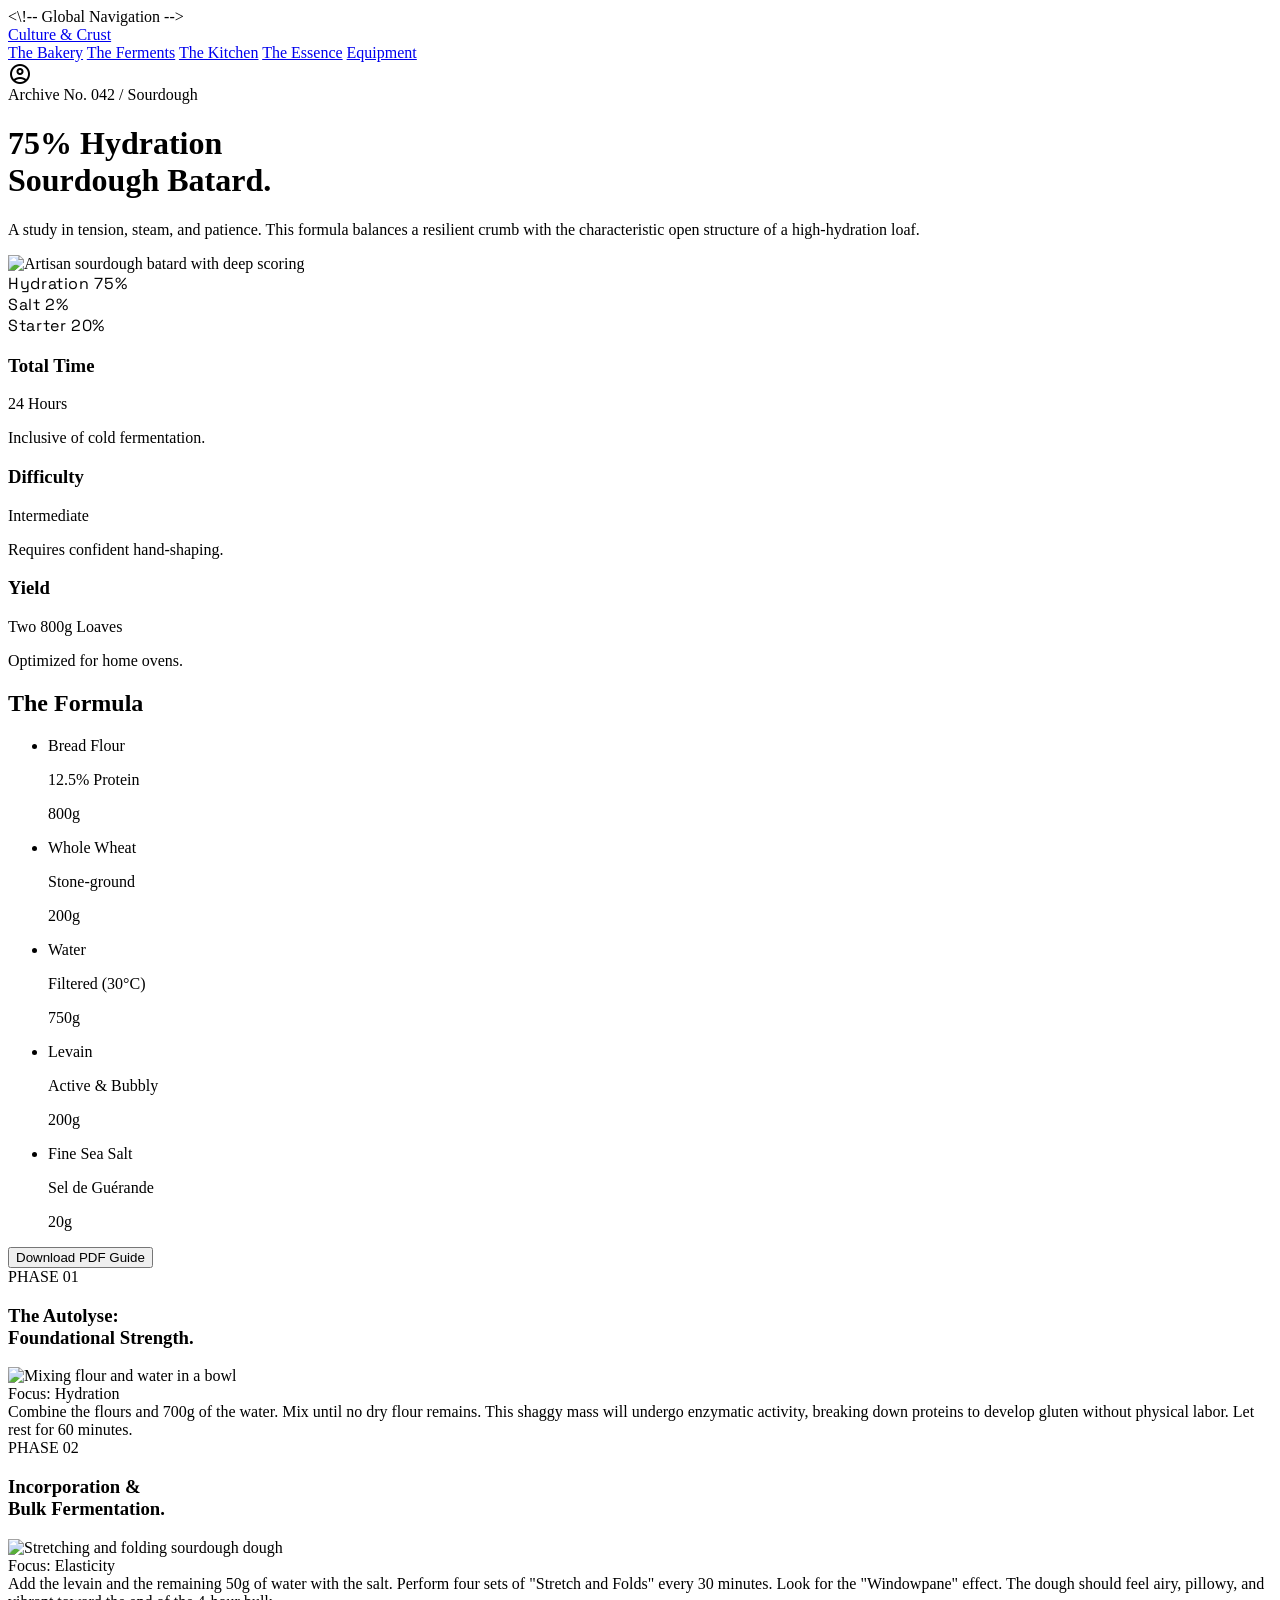
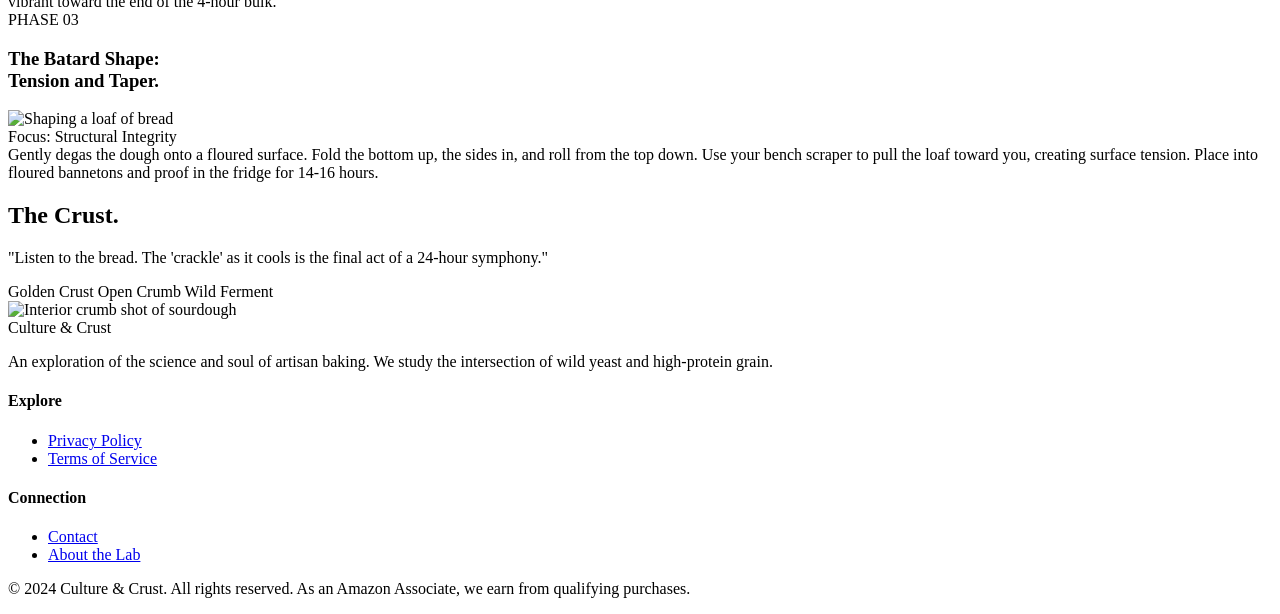
==== bakery.html @ 5abb73bf "Initial commit — Culture & Crust website" ====
<!DOCTYPE html>

<html class="light" lang="en"><head>
<meta charset="utf-8"/>
<meta content="width=device-width, initial-scale=1.0" name="viewport"/>
<script src="https://cdn.tailwindcss.com?plugins=forms,container-queries"></script>
<link href="https://fonts.googleapis.com/css2?family=Noto+Serif:ital,wght@0,400;0,700;1,400;1,700&amp;family=Work+Sans:wght@300;400;500;600&amp;family=Space+Grotesk:wght@300;500;700&amp;family=Material+Symbols+Outlined:wght,FILL@100..700,0..1&amp;display=swap" rel="stylesheet"/>
<link href="https://fonts.googleapis.com/css2?family=Material+Symbols+Outlined:wght,FILL@100..700,0..1&amp;display=swap" rel="stylesheet"/>
<script id="tailwind-config">
        tailwind.config = {
            darkMode: "class",
            theme: {
                extend: {
                    "colors": {
                        "secondary-fixed-dim": "#e7bdb1",
                        "background": "#f9f9f9",
                        "inverse-primary": "#ffb961",
                        "on-primary-container": "#603a00",
                        "on-error": "#ffffff",
                        "on-surface": "#1a1c1c",
                        "surface-container": "#eeeeee",
                        "inverse-surface": "#2f3131",
                        "surface-tint": "#865300",
                        "surface-container-low": "#f3f3f3",
                        "surface": "#f9f9f9",
                        "primary": "#865300",
                        "tertiary": "#be0036",
                        "on-primary": "#ffffff",
                        "on-secondary-container": "#795950",
                        "on-tertiary-container": "#890024",
                        "error": "#ba1a1a",
                        "primary-fixed": "#ffddb9",
                        "surface-container-high": "#e8e8e8",
                        "on-tertiary-fixed-variant": "#920027",
                        "on-primary-fixed-variant": "#663e00",
                        "on-secondary": "#ffffff",
                        "on-background": "#1a1c1c",
                        "secondary-fixed": "#ffdbd0",
                        "surface-container-lowest": "#ffffff",
                        "on-tertiary-fixed": "#40000c",
                        "surface-dim": "#dadada",
                        "tertiary-container": "#ff8e95",
                        "error-container": "#ffdad6",
                        "primary-fixed-dim": "#ffb961",
                        "tertiary-fixed": "#ffdada",
                        "surface-container-highest": "#e2e2e2",
                        "on-surface-variant": "#534434",
                        "outline": "#867461",
                        "inverse-on-surface": "#f1f1f1",
                        "surface-variant": "#e2e2e2",
                        "surface-bright": "#f9f9f9",
                        "on-error-container": "#93000a",
                        "on-tertiary": "#ffffff",
                        "primary-container": "#f39c12",
                        "on-secondary-fixed-variant": "#5d4037",
                        "on-secondary-fixed": "#2c160e",
                        "secondary": "#77574d",
                        "outline-variant": "#d8c3ad",
                        "on-primary-fixed": "#2b1700",
                        "secondary-container": "#fed3c7",
                        "tertiary-fixed-dim": "#ffb3b6"
                    },
                    "borderRadius": {
                        "DEFAULT": "0.125rem",
                        "lg": "0.25rem",
                        "xl": "0.5rem",
                        "full": "0.75rem"
                    },
                    "fontFamily": {
                        "headline": ["Noto Serif"],
                        "body": ["Work Sans"],
                        "label": ["Space Grotesk"]
                    }
                },
            },
        }
    </script>
<style>
        .material-symbols-outlined {
            font-variation-settings: 'FILL' 0, 'wght' 400, 'GRAD' 0, 'opsz' 24;
        }
        .tonal-shift-bg { background-color: #f3f3f3; }
        .smooth-scroll-anchor { scroll-behavior: smooth; }
        .glass-nav { backdrop-filter: blur(20px); }
    </style>
<link href="style.css" rel="stylesheet"/>
</head>
<body class="bg-background text-on-background font-body selection:bg-primary-container selection:text-on-primary-container" page-bakery>
<\!-- Global Navigation -->
<nav class="fixed top-0 w-full z-50 glass-nav shadow-[0_8px_30px_rgb(93,64,55,0.04)]">
<div class="flex justify-between items-center px-8 py-4 max-w-screen-2xl mx-auto">
<a class="font-headline text-2xl font-bold tracking-tight text-stone-900" href="index.html">Culture &amp; Crust</a>
<div class="hidden md:flex items-center gap-8">
        <a class="text-amber-600 font-semibold border-b-2 border-amber-600 font-headline italic text-lg" href="bakery.html">The Bakery</a>
        <a class="text-stone-600 hover:text-amber-600 transition-colors font-headline italic text-lg" href="ferments.html">The Ferments</a>
        <a class="text-stone-600 hover:text-amber-600 transition-colors font-headline italic text-lg" href="kitchen.html">The Kitchen</a>
        <a class="text-stone-600 hover:text-amber-600 transition-colors font-headline italic text-lg" href="essence.html">The Essence</a>
        <a class="text-stone-600 hover:text-amber-600 transition-colors font-headline italic text-lg" href="equipment.html">Equipment</a>
</div>
<div class="flex items-center gap-4">
<span class="material-symbols-outlined text-stone-600 cursor-pointer hover:opacity-80 transition-all duration-300">account_circle</span>
</div>
</div>
</nav><main class="pt-24 pb-12">
<!-- Hero Section -->
<header class="relative px-8 md:px-16 py-12 md:py-24 max-w-screen-2xl mx-auto overflow-hidden">
<div class="grid grid-cols-1 lg:grid-cols-12 gap-12 items-center">
<div class="lg:col-span-7 z-10">
<span class="font-label text-xs uppercase tracking-widest text-primary mb-4 block">Archive No. 042 / Sourdough</span>
<h1 class="font-headline text-6xl md:text-8xl font-bold text-on-surface leading-[0.9] mb-8 italic">75% Hydration <br/>Sourdough Batard.</h1>
<p class="font-body text-xl text-secondary max-w-xl leading-relaxed">A study in tension, steam, and patience. This formula balances a resilient crumb with the characteristic open structure of a high-hydration loaf.</p>
</div>
<div class="lg:col-span-5 relative">
<div class="aspect-[4/5] bg-surface-container-low rounded-xl overflow-hidden shadow-2xl">
<img alt="Artisan sourdough batard with deep scoring" class="w-full h-full object-cover" data-alt="Close-up of a freshly baked sourdough batard on a rustic wooden board with dramatic side lighting highlighting the crust texture." src="https://lh3.googleusercontent.com/aida-public/[base64]"/>
</div>
<!-- Laboratory Chips Overlaid -->
<div class="absolute -bottom-6 -left-6 bg-white p-6 shadow-xl flex flex-col gap-3 rounded-lg border border-outline-variant/15 tech-hud">
<div class="flex items-center gap-4">
<span class="font-label text-xs font-bold text-secondary uppercase">Hydration</span>
<span class="font-label text-sm text-primary font-bold">75%</span>
</div>
<div class="flex items-center gap-4 border-t border-outline-variant/10 pt-2">
<span class="font-label text-xs font-bold text-secondary uppercase">Salt</span>
<span class="font-label text-sm text-primary font-bold">2%</span>
</div>
<div class="flex items-center gap-4 border-t border-outline-variant/10 pt-2">
<span class="font-label text-xs font-bold text-secondary uppercase">Starter</span>
<span class="font-label text-sm text-primary font-bold">20%</span>
</div>
</div>
</div>
</div>
</header>
<!-- Bento Grid Stats & Intro -->
<section class="px-8 md:px-16 max-w-screen-2xl mx-auto py-12">
<div class="grid grid-cols-1 md:grid-cols-3 gap-6">
<div class="bg-surface-container-lowest p-8 rounded-xl border border-outline-variant/10">
<h3 class="font-label text-xs uppercase text-secondary mb-4 tracking-tighter">Total Time</h3>
<p class="font-headline text-3xl font-bold">24 Hours</p>
<p class="font-body text-sm text-secondary mt-2">Inclusive of cold fermentation.</p>
</div>
<div class="bg-surface-container-lowest p-8 rounded-xl border border-outline-variant/10">
<h3 class="font-label text-xs uppercase text-secondary mb-4 tracking-tighter">Difficulty</h3>
<p class="font-headline text-3xl font-bold">Intermediate</p>
<p class="font-body text-sm text-secondary mt-2">Requires confident hand-shaping.</p>
</div>
<div class="bg-primary-container p-8 rounded-xl text-on-primary-container">
<h3 class="font-label text-xs uppercase opacity-80 mb-4 tracking-tighter">Yield</h3>
<p class="font-headline text-3xl font-bold">Two 800g Loaves</p>
<p class="font-body text-sm opacity-80 mt-2">Optimized for home ovens.</p>
</div>
</div>
</section>
<!-- Editorial Recipe Content -->
<section class="px-8 md:px-16 max-w-screen-4xl mx-auto grid grid-cols-1 lg:grid-cols-12 gap-16 py-24">
<!-- Ingredients Sidebar -->
<div class="lg:col-span-4 lg:sticky lg:top-32 self-start">
<div class="bg-surface-container-low p-10 rounded-2xl">
<h2 class="font-headline text-3xl italic mb-8">The Formula</h2>
<ul class="space-y-6">
<li class="flex justify-between items-end border-b border-outline-variant/20 pb-2">
<div>
<p class="font-body font-medium">Bread Flour</p>
<p class="font-label text-xs text-secondary">12.5% Protein</p>
</div>
<span class="font-label font-bold text-primary">800g</span>
</li>
<li class="flex justify-between items-end border-b border-outline-variant/20 pb-2">
<div>
<p class="font-body font-medium">Whole Wheat</p>
<p class="font-label text-xs text-secondary">Stone-ground</p>
</div>
<span class="font-label font-bold text-primary">200g</span>
</li>
<li class="flex justify-between items-end border-b border-outline-variant/20 pb-2">
<div>
<p class="font-body font-medium">Water</p>
<p class="font-label text-xs text-secondary">Filtered (30°C)</p>
</div>
<span class="font-label font-bold text-primary">750g</span>
</li>
<li class="flex justify-between items-end border-b border-outline-variant/20 pb-2">
<div>
<p class="font-body font-medium">Levain</p>
<p class="font-label text-xs text-secondary">Active &amp; Bubbly</p>
</div>
<span class="font-label font-bold text-primary">200g</span>
</li>
<li class="flex justify-between items-end border-b border-outline-variant/20 pb-2">
<div>
<p class="font-body font-medium">Fine Sea Salt</p>
<p class="font-label text-xs text-secondary">Sel de Guérande</p>
</div>
<span class="font-label font-bold text-primary">20g</span>
</li>
</ul>
<div class="mt-12">
<button class="w-full bg-primary text-on-primary py-4 rounded-lg font-label text-sm uppercase tracking-widest hover:opacity-90 transition-all">Download PDF Guide</button>
</div>
</div>
</div>
<!-- Step by Step Editorial -->
<div class="lg:col-span-8">
<div class="space-y-32">
<!-- Step 1 -->
<article class="group">
<div class="flex items-center gap-4 mb-6">
<span class="w-12 h-px bg-primary block"></span>
<span class="font-label text-xs text-primary font-bold tracking-widest">PHASE 01</span>
</div>
<h3 class="font-headline text-5xl mb-8 leading-tight">The Autolyse: <br/><span class="italic">Foundational Strength.</span></h3>
<div class="aspect-video mb-10 overflow-hidden rounded-2xl bg-surface-container">
<img alt="Mixing flour and water in a bowl" class="w-full h-full object-cover transition-transform duration-700 group-hover:scale-105" data-alt="Close-up of hands mixing coarse flour and water in a ceramic bowl, soft morning light hitting the texture of the shaggy dough." src="https://lh3.googleusercontent.com/aida-public/[base64]"/>
</div>
<div class="grid grid-cols-1 md:grid-cols-12 gap-8">
<div class="md:col-span-4 font-label text-sm uppercase text-secondary">Focus: Hydration</div>
<div class="md:col-span-8 font-body text-lg leading-relaxed text-stone-700">
                                Combine the flours and 700g of the water. Mix until no dry flour remains. This shaggy mass will undergo enzymatic activity, breaking down proteins to develop gluten without physical labor. Let rest for 60 minutes.
                            </div>
</div>
</article>
<!-- Step 2 -->
<article class="group">
<div class="flex items-center gap-4 mb-6">
<span class="w-12 h-px bg-primary block"></span>
<span class="font-label text-xs text-primary font-bold tracking-widest">PHASE 02</span>
</div>
<h3 class="font-headline text-5xl mb-8 leading-tight">Incorporation &amp; <br/><span class="italic">Bulk Fermentation.</span></h3>
<div class="aspect-video mb-10 overflow-hidden rounded-2xl bg-surface-container">
<img alt="Stretching and folding sourdough dough" class="w-full h-full object-cover transition-transform duration-700 group-hover:scale-105" data-alt="Hands performing a stretch and fold on a smooth elastic dough in a glass container, highlighting the emerging strength and gas bubbles." src="https://lh3.googleusercontent.com/aida-public/[base64]"/>
</div>
<div class="grid grid-cols-1 md:grid-cols-12 gap-8">
<div class="md:col-span-4 font-label text-sm uppercase text-secondary">Focus: Elasticity</div>
<div class="md:col-span-8 font-body text-lg leading-relaxed text-stone-700">
                                Add the levain and the remaining 50g of water with the salt. Perform four sets of "Stretch and Folds" every 30 minutes. Look for the "Windowpane" effect. The dough should feel airy, pillowy, and vibrant toward the end of the 4-hour bulk.
                            </div>
</div>
</article>
<!-- Step 3 -->
<article class="group">
<div class="flex items-center gap-4 mb-6">
<span class="w-12 h-px bg-primary block"></span>
<span class="font-label text-xs text-primary font-bold tracking-widest">PHASE 03</span>
</div>
<h3 class="font-headline text-5xl mb-8 leading-tight">The Batard Shape: <br/><span class="italic">Tension and Taper.</span></h3>
<div class="aspect-video mb-10 overflow-hidden rounded-2xl bg-surface-container">
<img alt="Shaping a loaf of bread" class="w-full h-full object-cover transition-transform duration-700 group-hover:scale-105" data-alt="Artisan baker shaping a batard on a floured marble surface, demonstrating the stitching technique for surface tension." src="https://lh3.googleusercontent.com/aida-public/[base64]"/>
</div>
<div class="grid grid-cols-1 md:grid-cols-12 gap-8">
<div class="md:col-span-4 font-label text-sm uppercase text-secondary">Focus: Structural Integrity</div>
<div class="md:col-span-8 font-body text-lg leading-relaxed text-stone-700">
                                Gently degas the dough onto a floured surface. Fold the bottom up, the sides in, and roll from the top down. Use your bench scraper to pull the loaf toward you, creating surface tension. Place into floured bannetons and proof in the fridge for 14-16 hours.
                            </div>
</div>
</article>
</div>
</div>
</section>
<!-- Final Result Showcase Asymmetric -->
<section class="bg-surface-container-low py-32 px-8 overflow-hidden">
<div class="max-w-screen-2xl mx-auto flex flex-col md:flex-row items-center gap-16">
<div class="md:w-1/2 order-2 md:order-1">
<h2 class="font-headline text-6xl italic text-primary mb-6">The Crust.</h2>
<p class="font-body text-2xl text-secondary leading-relaxed italic mb-8">"Listen to the bread. The 'crackle' as it cools is the final act of a 24-hour symphony."</p>
<div class="flex gap-4">
<span class="font-label text-xs bg-white px-4 py-2 rounded-full border border-outline-variant/20 uppercase tracking-tighter">Golden Crust</span>
<span class="font-label text-xs bg-white px-4 py-2 rounded-full border border-outline-variant/20 uppercase tracking-tighter">Open Crumb</span>
<span class="font-label text-xs bg-white px-4 py-2 rounded-full border border-outline-variant/20 uppercase tracking-tighter">Wild Ferment</span>
</div>
</div>
<div class="md:w-1/2 order-1 md:order-2">
<div class="relative">
<div class="bg-primary/10 absolute -inset-8 blur-3xl rounded-full"></div>
<img alt="Interior crumb shot of sourdough" class="relative z-10 w-full h-[500px] object-cover rounded-3xl shadow-2xl" data-alt="Interior cross-section of a sourdough loaf showing a glossy, open crumb structure with large irregular alveoli." src="https://lh3.googleusercontent.com/aida-public/[base64]"/>
</div>
</div>
</div>
</section>
</main>
<!-- Footer -->
<footer class="w-full mt-24 bg-stone-100 dark:bg-stone-950">
<div class="grid grid-cols-1 md:grid-cols-4 gap-12 px-12 py-16 border-t border-stone-200/20 max-w-screen-2xl mx-auto">
<div class="col-span-1 md:col-span-2">
<div class="font-serif text-xl font-bold text-stone-800 dark:text-stone-200 mb-6">Culture &amp; Crust</div>
<p class="font-sans text-sm leading-relaxed text-stone-500 max-w-xs">An exploration of the science and soul of artisan baking. We study the intersection of wild yeast and high-protein grain.</p>
</div>
<div>
<h4 class="font-label text-xs uppercase font-bold mb-6 tracking-widest text-primary">Explore</h4>
<ul class="space-y-4">
<li><a class="text-stone-500 dark:text-stone-400 hover:text-amber-600 transition-colors font-sans text-sm" href="#">Privacy Policy</a></li>
<li><a class="text-stone-500 dark:text-stone-400 hover:text-amber-600 transition-colors font-sans text-sm" href="#">Terms of Service</a></li>
</ul>
</div>
<div>
<h4 class="font-label text-xs uppercase font-bold mb-6 tracking-widest text-primary">Connection</h4>
<ul class="space-y-4">
<li><a class="text-stone-500 dark:text-stone-400 hover:text-amber-600 transition-colors font-sans text-sm" href="#">Contact</a></li>
<li><a class="text-stone-500 dark:text-stone-400 hover:text-amber-600 transition-colors font-sans text-sm" href="#">About the Lab</a></li>
</ul>
</div>
</div>
<div class="px-12 py-8 border-t border-stone-200/10 text-center md:text-left">
<p class="font-sans text-sm text-stone-500 leading-relaxed">© 2024 Culture &amp; Crust. All rights reserved. As an Amazon Associate, we earn from qualifying purchases.</p>
</div>
</footer>
</body></html>
---- style.css ----
/* ============================================================
   CULTURE & CRUST — Global Stylesheet
   System Integration: Living Color Palette + Components
   ============================================================ */

/* ─── Design Tokens ──────────────────────────────────────── */
:root {
  /* Pillar Accent Colors */
  --color-golden-crust:   #F39C12;  /* Bakery */
  --color-vibrant-beet:   #C70039;  /* Ferments */
  --color-deep-umber:     #5D4037;  /* Kitchen */
  --color-fresh-sage:     #27AE60;  /* Essence */

  /* Core Brand Palette */
  --color-primary:        #865300;
  --color-primary-ctr:    #f39c12;
  --color-surface:        #f9f9f9;
  --color-surface-low:    #f3f3f3;
  --color-on-surface:     #1a1c1c;
  --color-secondary:      #77574d;
  --color-outline:        #867461;
  --color-outline-var:    rgba(134, 116, 97, 0.15);
}

/* ─── Global Base ────────────────────────────────────────── */
*, *::before, *::after { box-sizing: border-box; }
html { scroll-behavior: smooth; }

/* ─── Glass Nav ──────────────────────────────────────────── */
.glass-nav {
  background-color: rgba(255, 255, 255, 0.82);
  backdrop-filter: blur(20px);
  -webkit-backdrop-filter: blur(20px);
}

/* ─── Tonal Shift ────────────────────────────────────────── */
.tonal-shift-bg { background-color: #f3f3f3; }

/* ─── Material Symbols ───────────────────────────────────── */
.material-symbols-outlined {
  font-variation-settings: 'FILL' 0, 'wght' 400, 'GRAD' 0, 'opsz' 24;
  font-family: 'Material Symbols Outlined';
  font-style: normal;
  display: inline-block;
  line-height: 1;
  vertical-align: middle;
  white-space: nowrap;
  overflow: hidden;
}

/* ─── Navigation ─────────────────────────────────────────── */
.nav-link {
  color: #57534e;  /* stone-600 */
  font-family: 'Noto Serif', serif;
  font-style: italic;
  font-size: 1.125rem;
  transition: color 0.2s ease;
  text-decoration: none;
}
.nav-link:hover { color: #d97706; /* amber-600 */ }

.nav-link-active {
  color: #d97706;
  font-family: 'Noto Serif', serif;
  font-style: italic;
  font-size: 1.125rem;
  font-weight: 600;
  border-bottom: 2px solid #d97706;
  text-decoration: none;
}

/* ─── Technical HUD ──────────────────────────────────────── */
/*
  Wrap any monospace data / lab parameter block in .tech-hud.
  Use .tech-hud__label for field names, .tech-hud__value for
  the reading, and .tech-hud__row for each data row.
*/
.tech-hud {
  font-family: 'Space Grotesk', 'Courier New', monospace;
  letter-spacing: 0.04em;
}

.tech-hud__label {
  font-family: 'Space Grotesk', monospace;
  font-size: 0.625rem;     /* 10px */
  font-weight: 500;
  text-transform: uppercase;
  letter-spacing: 0.18em;
  color: var(--color-secondary);
}

.tech-hud__value {
  font-family: 'Space Grotesk', monospace;
  font-size: 0.875rem;
  font-weight: 700;
  letter-spacing: 0.02em;
}

.tech-hud__card {
  padding: 1.5rem 2rem;
  border-radius: 0.5rem;
  background-color: #ffffff;
  border: 1px solid var(--color-outline-var);
}

.tech-hud__row {
  display: flex;
  justify-content: space-between;
  align-items: center;
  padding-bottom: 0.5rem;
  border-bottom: 1px solid var(--color-outline-var);
}
.tech-hud__row:last-child {
  border-bottom: none;
  padding-bottom: 0;
}

/* Pillar-tinted value variants */
.tech-hud__value--bakery   { color: var(--color-golden-crust); }
.tech-hud__value--ferments { color: var(--color-vibrant-beet); }
.tech-hud__value--kitchen  { color: var(--color-deep-umber); }
.tech-hud__value--essence  { color: var(--color-fresh-sage); }

/* ─── Pillar Page Tinting (add class to <body>) ───────────── */
body.page-bakery   { --pillar-accent: var(--color-golden-crust); }
body.page-ferments { --pillar-accent: var(--color-vibrant-beet); }
body.page-kitchen  { --pillar-accent: var(--color-deep-umber); }
body.page-essence  { --pillar-accent: var(--color-fresh-sage); }
body.page-equipment{ --pillar-accent: var(--color-primary); }

/* ─── Pillar Color Blocking Utilities ────────────────────── */
.pillar-bakery-bg   { background-color: var(--color-golden-crust); }
.pillar-ferments-bg { background-color: var(--color-vibrant-beet); }
.pillar-kitchen-bg  { background-color: var(--color-deep-umber); }
.pillar-essence-bg  { background-color: var(--color-fresh-sage); }

.pillar-bakery-text   { color: var(--color-golden-crust); }
.pillar-ferments-text { color: var(--color-vibrant-beet); }
.pillar-kitchen-text  { color: var(--color-deep-umber); }
.pillar-essence-text  { color: var(--color-fresh-sage); }

.pillar-bakery-border   { border-color: var(--color-golden-crust); }
.pillar-ferments-border { border-color: var(--color-vibrant-beet); }
.pillar-kitchen-border  { border-color: var(--color-deep-umber); }
.pillar-essence-border  { border-color: var(--color-fresh-sage); }

/* ─── Path Linker: Cross-Pillar CTA ─────────────────────── */
/*
  Used on buttons/anchors that jump between pillar pages,
  e.g. "Use this in The Kitchen →" in ferments.html.
*/
.path-link {
  display: inline-flex;
  align-items: center;
  gap: 0.375rem;
  font-family: 'Space Grotesk', monospace;
  font-size: 0.7rem;
  font-weight: 700;
  text-transform: uppercase;
  letter-spacing: 0.14em;
  color: var(--color-primary);
  border-bottom: 1px solid rgba(134, 83, 0, 0.3);
  padding-bottom: 2px;
  text-decoration: none;
  transition: border-color 0.2s, color 0.2s, gap 0.2s;
}
.path-link:hover {
  border-color: var(--color-primary);
  gap: 0.6rem;
}
.path-link .material-symbols-outlined {
  font-size: 1rem;
  transition: transform 0.2s;
}
.path-link:hover .material-symbols-outlined {
  transform: translateX(3px);
}

.path-link--ferments {
  color: var(--color-vibrant-beet);
  border-bottom-color: rgba(199, 0, 57, 0.3);
}
.path-link--ferments:hover { border-color: var(--color-vibrant-beet); }

.path-link--kitchen {
  color: var(--color-deep-umber);
  border-bottom-color: rgba(93, 64, 55, 0.3);
}
.path-link--kitchen:hover { border-color: var(--color-deep-umber); }

/* ─── Smooth Scroll Anchor Offset ───────────────────────── */
.scroll-target {
  scroll-margin-top: 6rem; /* accounts for fixed nav height */
}

/* ─── Utility: Pillar Accent Overrides ───────────────────── */
.accent-color  { color: var(--pillar-accent, var(--color-primary)); }
.accent-border { border-color: var(--pillar-accent, var(--color-primary)); }
.accent-bg     { background-color: var(--pillar-accent, var(--color-primary)); }
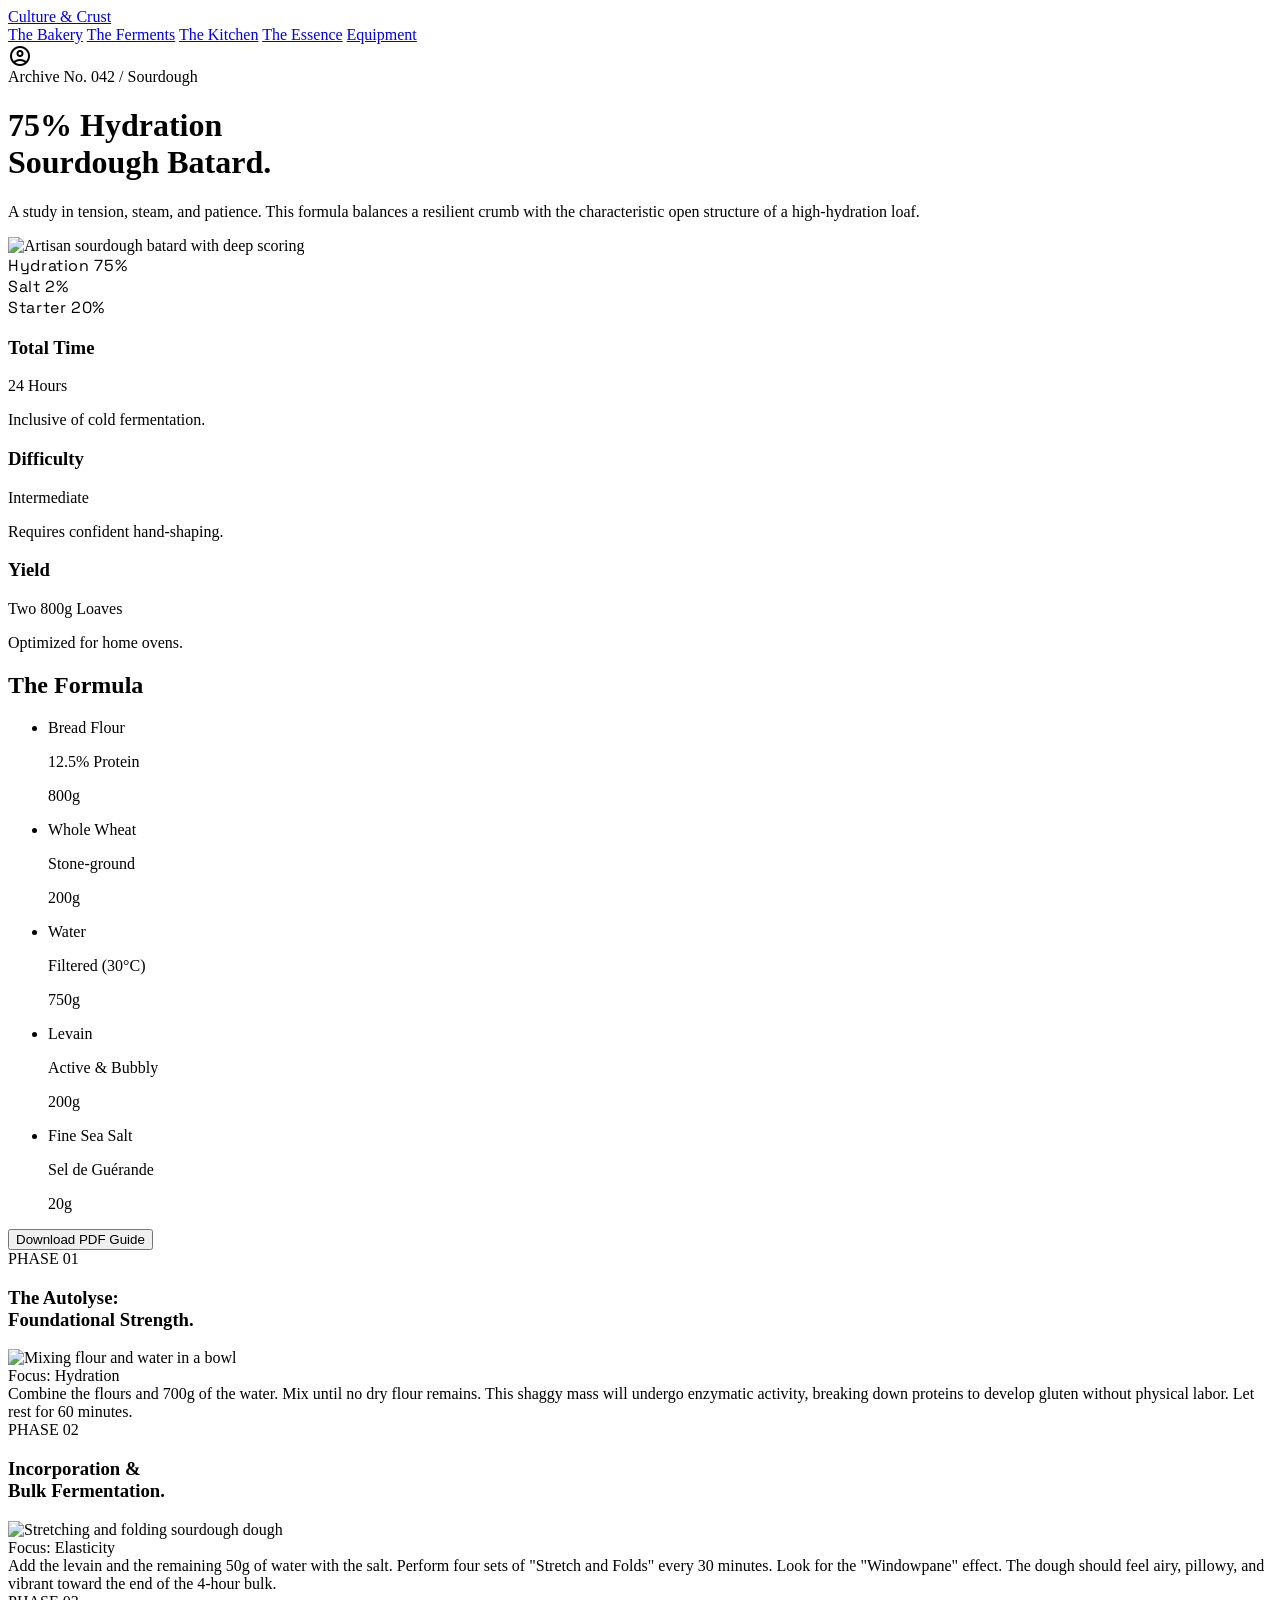
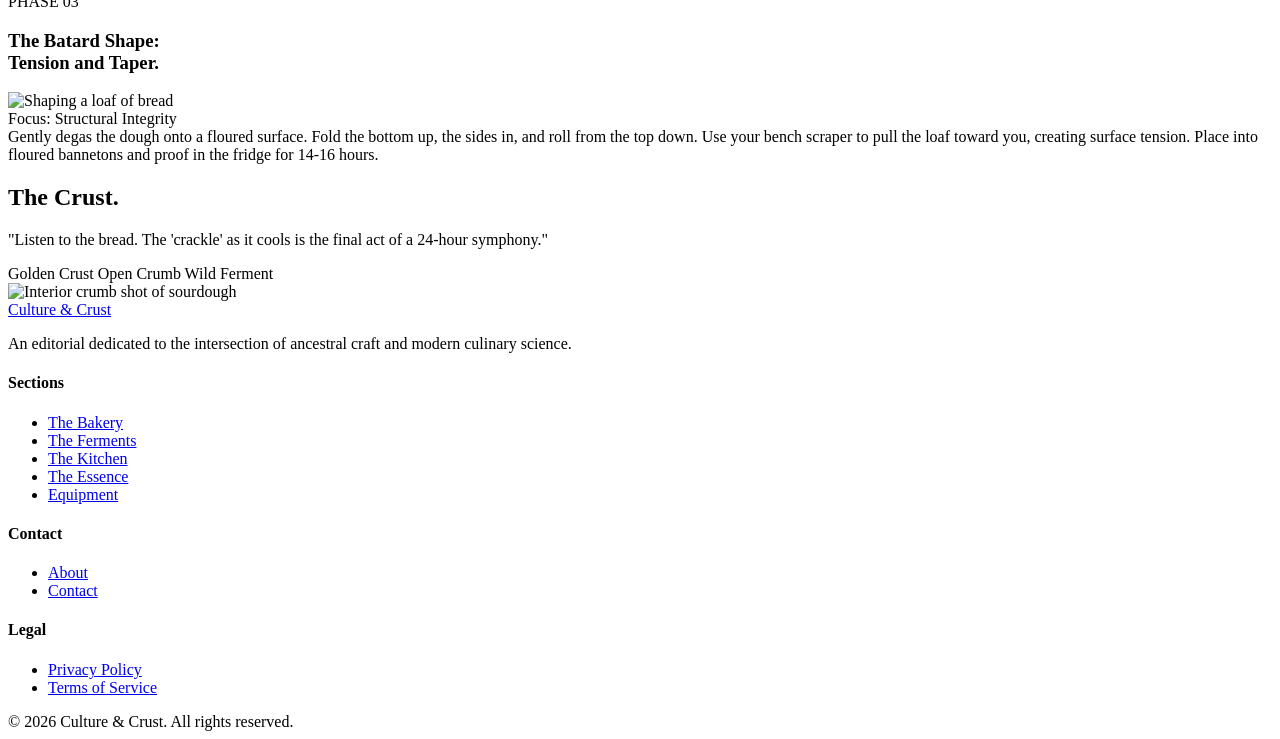
==== commit 62f7f5a0: "Design cleanup: footer fixes, remove lab refs, copyright 2026, README" ====
--- a/bakery.html
+++ b/bakery.html
@@ -86,7 +86,7 @@
 <link href="style.css" rel="stylesheet"/>
 </head>
 <body class="bg-background text-on-background font-body selection:bg-primary-container selection:text-on-primary-container" page-bakery>
-<\!-- Global Navigation -->
+<!-- Global Navigation -->
 <nav class="fixed top-0 w-full z-50 glass-nav shadow-[0_8px_30px_rgb(93,64,55,0.04)]">
 <div class="flex justify-between items-center px-8 py-4 max-w-screen-2xl mx-auto">
 <a class="font-headline text-2xl font-bold tracking-tight text-stone-900" href="index.html">Culture &amp; Crust</a>
@@ -279,29 +279,39 @@
 </section>
 </main>
 <!-- Footer -->
-<footer class="w-full mt-24 bg-stone-100 dark:bg-stone-950">
-<div class="grid grid-cols-1 md:grid-cols-4 gap-12 px-12 py-16 border-t border-stone-200/20 max-w-screen-2xl mx-auto">
-<div class="col-span-1 md:col-span-2">
-<div class="font-serif text-xl font-bold text-stone-800 dark:text-stone-200 mb-6">Culture &amp; Crust</div>
-<p class="font-sans text-sm leading-relaxed text-stone-500 max-w-xs">An exploration of the science and soul of artisan baking. We study the intersection of wild yeast and high-protein grain.</p>
-</div>
-<div>
-<h4 class="font-label text-xs uppercase font-bold mb-6 tracking-widest text-primary">Explore</h4>
-<ul class="space-y-4">
-<li><a class="text-stone-500 dark:text-stone-400 hover:text-amber-600 transition-colors font-sans text-sm" href="#">Privacy Policy</a></li>
-<li><a class="text-stone-500 dark:text-stone-400 hover:text-amber-600 transition-colors font-sans text-sm" href="#">Terms of Service</a></li>
+<footer class="w-full mt-24 bg-stone-100 border-t border-stone-200/30">
+<div class="grid grid-cols-1 md:grid-cols-4 gap-12 px-12 py-16 max-w-screen-2xl mx-auto">
+<div class="md:col-span-1">
+<a class="font-headline text-xl font-bold text-stone-800 mb-4 block" href="index.html">Culture &amp; Crust</a>
+<p class="text-stone-500 text-sm leading-relaxed">An editorial dedicated to the intersection of ancestral craft and modern culinary science.</p>
+</div>
+<div>
+<h4 class="font-label text-xs uppercase tracking-widest text-stone-400 mb-5">Sections</h4>
+<ul class="flex flex-col gap-3">
+<li><a class="text-amber-600 font-medium text-sm font-sans" href="bakery.html">The Bakery</a></li>
+<li><a class="text-stone-500 hover:text-amber-600 transition-colors text-sm font-sans" href="ferments.html">The Ferments</a></li>
+<li><a class="text-stone-500 hover:text-amber-600 transition-colors text-sm font-sans" href="kitchen.html">The Kitchen</a></li>
+<li><a class="text-stone-500 hover:text-amber-600 transition-colors text-sm font-sans" href="essence.html">The Essence</a></li>
+<li><a class="text-stone-500 hover:text-amber-600 transition-colors text-sm font-sans" href="equipment.html">Equipment</a></li>
 </ul>
 </div>
 <div>
-<h4 class="font-label text-xs uppercase font-bold mb-6 tracking-widest text-primary">Connection</h4>
-<ul class="space-y-4">
-<li><a class="text-stone-500 dark:text-stone-400 hover:text-amber-600 transition-colors font-sans text-sm" href="#">Contact</a></li>
-<li><a class="text-stone-500 dark:text-stone-400 hover:text-amber-600 transition-colors font-sans text-sm" href="#">About the Lab</a></li>
+<h4 class="font-label text-xs uppercase tracking-widest text-stone-400 mb-5">Contact</h4>
+<ul class="flex flex-col gap-3">
+<li><a class="text-stone-500 hover:text-amber-600 transition-colors text-sm font-sans" href="#">About</a></li>
+<li><a class="text-stone-500 hover:text-amber-600 transition-colors text-sm font-sans" href="#">Contact</a></li>
 </ul>
 </div>
-</div>
-<div class="px-12 py-8 border-t border-stone-200/10 text-center md:text-left">
-<p class="font-sans text-sm text-stone-500 leading-relaxed">© 2024 Culture &amp; Crust. All rights reserved. As an Amazon Associate, we earn from qualifying purchases.</p>
+<div>
+<h4 class="font-label text-xs uppercase tracking-widest text-stone-400 mb-5">Legal</h4>
+<ul class="flex flex-col gap-3">
+<li><a class="text-stone-500 hover:text-amber-600 transition-colors text-sm font-sans" href="#">Privacy Policy</a></li>
+<li><a class="text-stone-500 hover:text-amber-600 transition-colors text-sm font-sans" href="#">Terms of Service</a></li>
+</ul>
+</div>
+</div>
+<div class="max-w-screen-2xl mx-auto px-12 py-6 border-t border-stone-200">
+<span class="text-stone-400 font-sans text-xs">&copy; 2026 Culture &amp; Crust. All rights reserved.</span>
 </div>
 </footer>
 </body></html>
